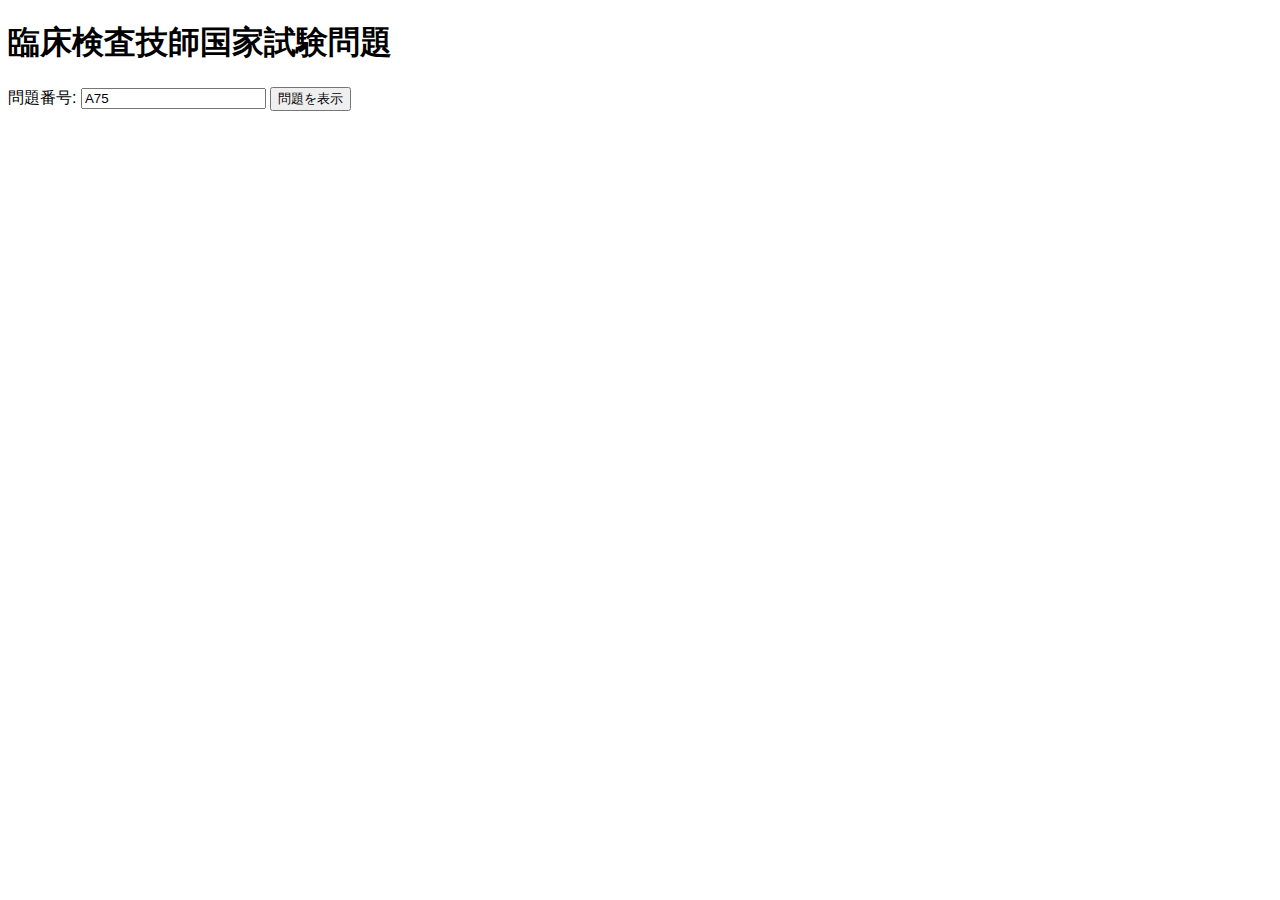
==== index.html @ 92bdac41 "Uploaded" ====
<!DOCTYPE html>
<html lang="ja">
<head>
  <meta charset="UTF-8">
  <meta name="viewport" content="width=device-width, initial-scale=1.0">
  <title>クイズアプリ</title>
  <link rel="stylesheet" href="styles.css">
</head>
<body>
  <div id="app">
    <h1>臨床検査技師国家試験問題</h1>
    <label for="question-number">問題番号:</label>
    <input type="text" id="question-number">
    <button id="show-question">問題を表示</button>
    <div id="question"></div>
    <ol id="choices"></ol>
    <div id="correct-answer"></div>
  </div>

  <script>
    // JSONファイルを読み込む関数
    async function loadJson(url) {
      const response = await fetch(url);
      const data = await response.json();
      return data;
    }

    // 問題と選択肢を表示する関数
    function displayQuestion(questionData, correctAnswer) {
      const questionElement = document.getElementById("question");
      const choicesElement = document.getElementById("choices");
      const correctAnswerElement = document.getElementById("correct-answer");

      // 問題を表示
      questionElement.textContent = questionData.text;

      // 選択肢を表示
      choicesElement.innerHTML = "";
      questionData.choices.forEach((choice, index) => {
        const li = document.createElement("li");
        li.textContent = `${index + 1}. ${choice}`;
        choicesElement.appendChild(li);
      });

      // 正答を表示
      correctAnswerElement.textContent = `正答: ${correctAnswer}`;
    }

    // 問題を表示するボタンがクリックされたときの処理
    async function onShowQuestionButtonClick() {
      const questionNumber = document.getElementById("question-number").value;
      const questionSet = questionNumber[0].toUpperCase();
      const questionIndex = parseInt(questionNumber.slice(1)) - 1;

      const questions = questionSet === "A" ? await loadJson("./068/questions_068_01.json") : await loadJson("./068/questions_068_02.json");
      const answers = await loadJson("./068/ans_068.json");

      const questionData = questions[questionIndex];
      const correctAnswer = questionData.choices[answers[questionSet][questionNumber] - 1];

      displayQuestion(questionData, correctAnswer);
    }

    const showQuestionButton = document.getElementById("show-question");
    showQuestionButton.addEventListener("click", onShowQuestionButtonClick);

    // ページが読み込まれたときにランダムな問題を表示する関数
    async function displayRandomQuestion() {
      const questionSet = Math.random() < 0.5 ? "A" : "B";
      const questionIndex = Math.floor(Math.random() * 100);
      const questionNumber = questionSet + (questionIndex + 1).toString().padStart(2, "0");

      document.getElementById("question-number").value = questionNumber;
      onShowQuestionButtonClick();
}

// ページが読み込まれたときに displayRandomQuestion 関数を実行
window.addEventListener("load", displayRandomQuestion);
</script>
</body>
</html>
---- styles.css ----
body {
  font-family: Arial, sans-serif;
}

.question {
  margin-bottom: 1em;
}

.choice {
  cursor: pointer;
  padding: 0.5em;
  border: 1px solid #ccc;
  margin-bottom: 0.5em;
  border-radius: 5px;
  transition: background-color 0.3s;
}

.choice:hover {
  background-color: #f2f2f2;
}

.choice.selected {
  background-color: #cce5ff;
}
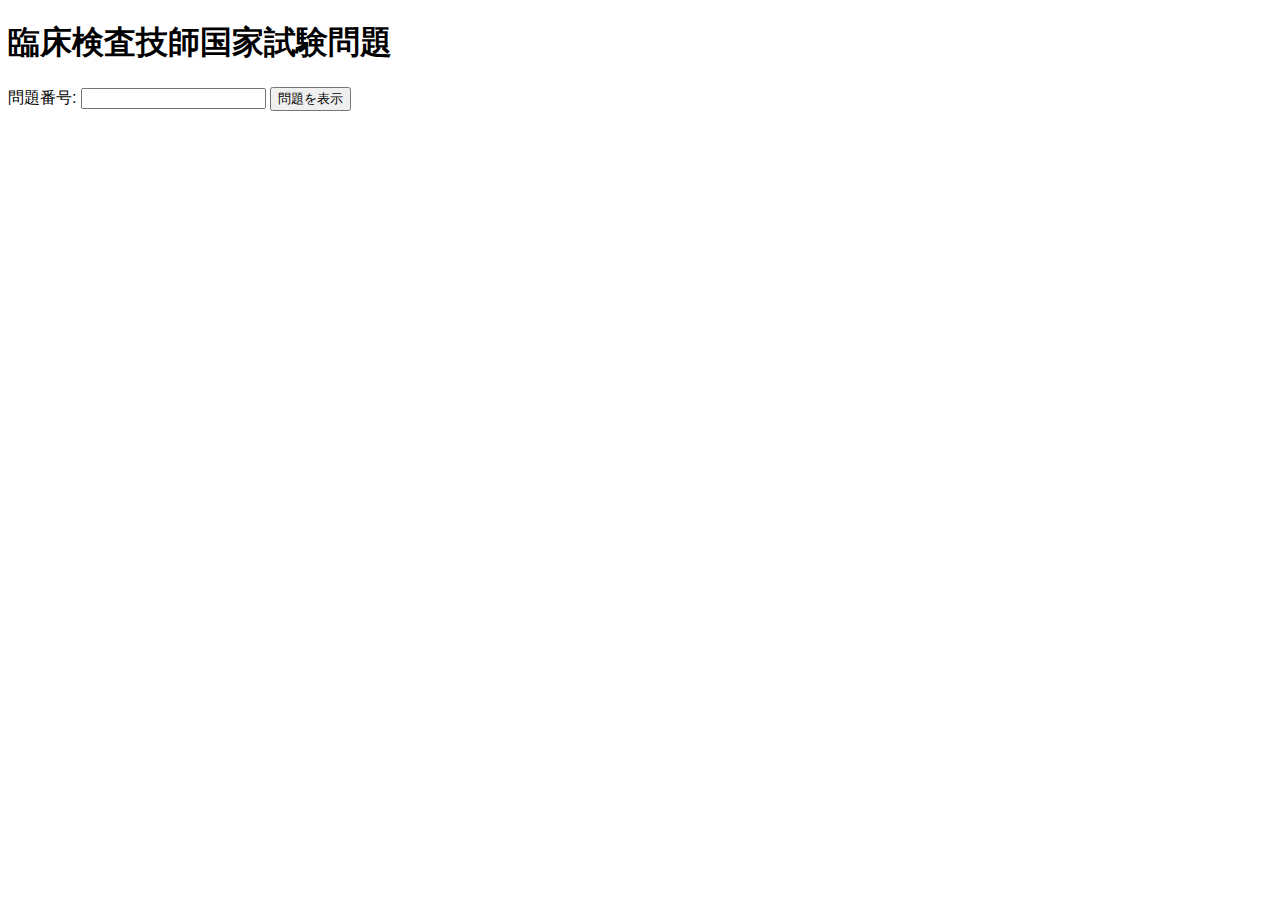
==== commit 2eb301a4: "Uploaded" ====
--- a/index.html
+++ b/index.html
@@ -47,19 +47,17 @@
     }
 
     // 問題を表示するボタンがクリックされたときの処理
-    async function onShowQuestionButtonClick() {
-      const questionNumber = document.getElementById("question-number").value;
-      const questionSet = questionNumber[0].toUpperCase();
-      const questionIndex = parseInt(questionNumber.slice(1)) - 1;
+    async function displayRandomQuestion() {
+  const questionSet = Math.random() < 0.5 ? "A" : "B";
+  const questionIndex = Math.floor(Math.random() * 100);
+  const questionNumber = questionSet + (questionIndex + 1).toString().padStart(3, "0");
 
-      const questions = questionSet === "A" ? await loadJson("./068/questions_068_01.json") : await loadJson("./068/questions_068_02.json");
-      const answers = await loadJson("./068/ans_068.json");
+  // question-number 要素の value にランダムに選択された問題番号を設定
+  document.getElementById("question-number").value = questionNumber;
 
-      const questionData = questions[questionIndex];
-      const correctAnswer = questionData.choices[answers[questionSet][questionNumber] - 1];
+  onShowQuestionButtonClick();
+}
 
-      displayQuestion(questionData, correctAnswer);
-    }
 
     const showQuestionButton = document.getElementById("show-question");
     showQuestionButton.addEventListener("click", onShowQuestionButtonClick);
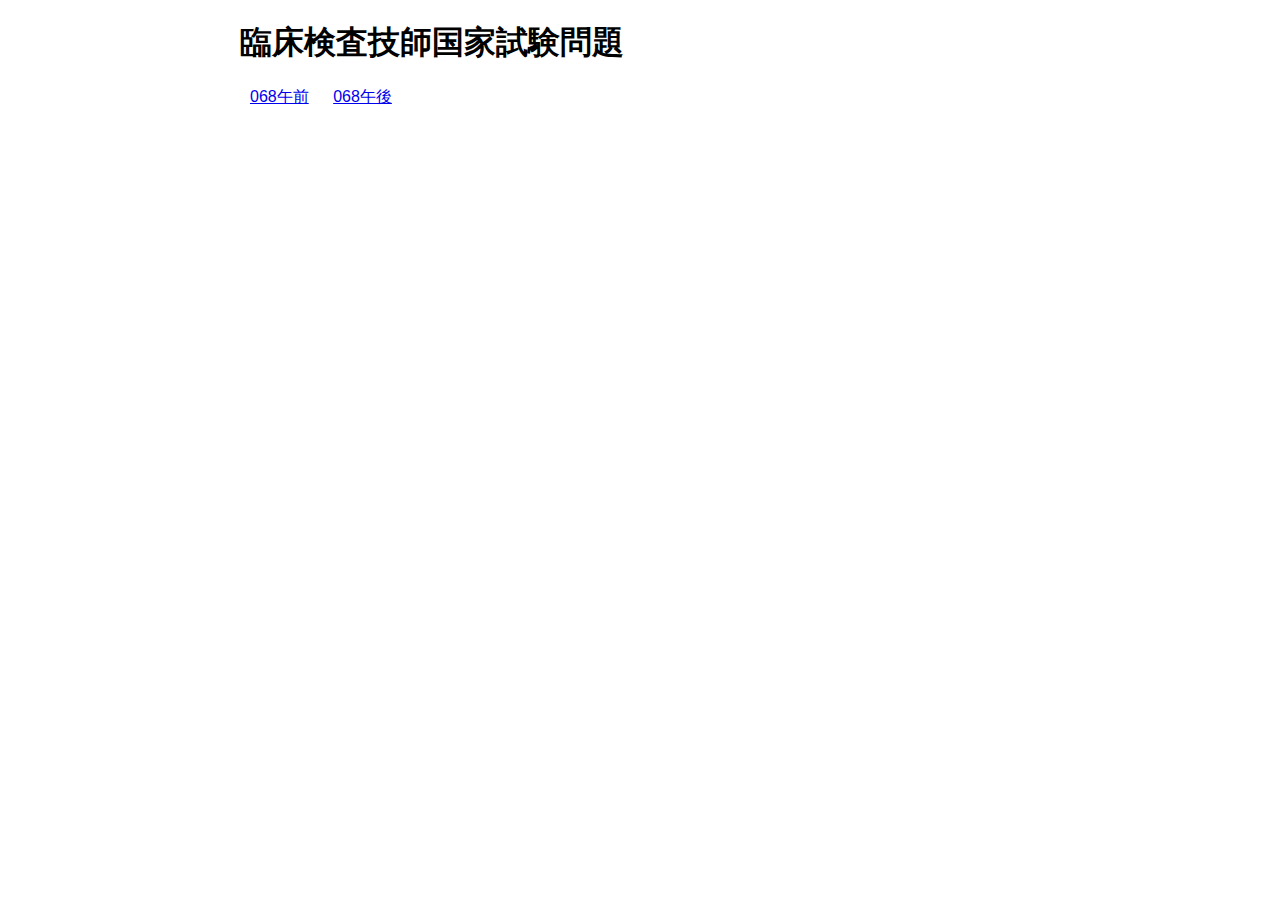
==== commit df62ae24: "Uploaded" ====
--- a/index.html
+++ b/index.html
@@ -9,71 +9,12 @@
 <body>
   <div id="app">
     <h1>臨床検査技師国家試験問題</h1>
-    <label for="question-number">問題番号:</label>
-    <input type="text" id="question-number">
-    <button id="show-question">問題を表示</button>
+    <a href="#" id="link-am">068午前</a>
+    <a href="#" id="link-pm">068午後</a>
     <div id="question"></div>
     <ol id="choices"></ol>
-    <div id="correct-answer"></div>
   </div>
-
-  <script>
-    // JSONファイルを読み込む関数
-    async function loadJson(url) {
-      const response = await fetch(url);
-      const data = await response.json();
-      return data;
-    }
-
-    // 問題と選択肢を表示する関数
-    function displayQuestion(questionData, correctAnswer) {
-      const questionElement = document.getElementById("question");
-      const choicesElement = document.getElementById("choices");
-      const correctAnswerElement = document.getElementById("correct-answer");
-
-      // 問題を表示
-      questionElement.textContent = questionData.text;
-
-      // 選択肢を表示
-      choicesElement.innerHTML = "";
-      questionData.choices.forEach((choice, index) => {
-        const li = document.createElement("li");
-        li.textContent = `${index + 1}. ${choice}`;
-        choicesElement.appendChild(li);
-      });
-
-      // 正答を表示
-      correctAnswerElement.textContent = `正答: ${correctAnswer}`;
-    }
-
-    // 問題を表示するボタンがクリックされたときの処理
-    async function displayRandomQuestion() {
-  const questionSet = Math.random() < 0.5 ? "A" : "B";
-  const questionIndex = Math.floor(Math.random() * 100);
-  const questionNumber = questionSet + (questionIndex + 1).toString().padStart(3, "0");
-
-  // question-number 要素の value にランダムに選択された問題番号を設定
-  document.getElementById("question-number").value = questionNumber;
-
-  onShowQuestionButtonClick();
-}
-
-
-    const showQuestionButton = document.getElementById("show-question");
-    showQuestionButton.addEventListener("click", onShowQuestionButtonClick);
-
-    // ページが読み込まれたときにランダムな問題を表示する関数
-    async function displayRandomQuestion() {
-      const questionSet = Math.random() < 0.5 ? "A" : "B";
-      const questionIndex = Math.floor(Math.random() * 100);
-      const questionNumber = questionSet + (questionIndex + 1).toString().padStart(2, "0");
-
-      document.getElementById("question-number").value = questionNumber;
-      onShowQuestionButtonClick();
-}
-
-// ページが読み込まれたときに displayRandomQuestion 関数を実行
-window.addEventListener("load", displayRandomQuestion);
-</script>
+  <script src="main.js"></script>
+  <div id="correct-answer"></div>
 </body>
 </html>
--- a/styles.css
+++ b/styles.css
@@ -2,23 +2,11 @@
   font-family: Arial, sans-serif;
 }
 
-.question {
-  margin-bottom: 1em;
+#app {
+  max-width: 800px;
+  margin: 0 auto;
 }
 
-.choice {
-  cursor: pointer;
-  padding: 0.5em;
-  border: 1px solid #ccc;
-  margin-bottom: 0.5em;
-  border-radius: 5px;
-  transition: background-color 0.3s;
+a {
+  margin: 0 10px;
 }
-
-.choice:hover {
-  background-color: #f2f2f2;
-}
-
-.choice.selected {
-  background-color: #cce5ff;
-}
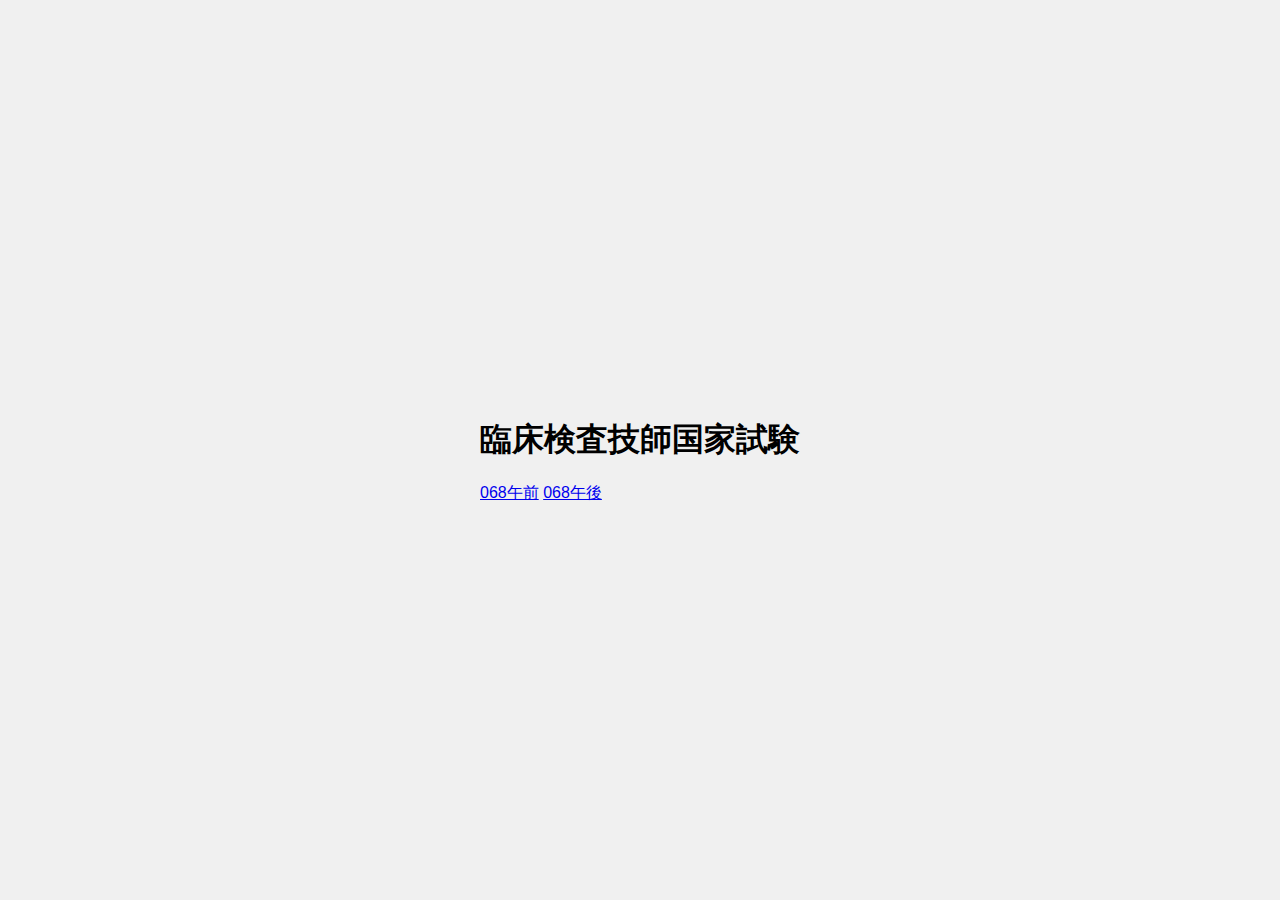
==== commit 5e37bbc5: "Uploaded" ====
--- a/index.html
+++ b/index.html
@@ -1,20 +1,24 @@
 <!DOCTYPE html>
 <html lang="ja">
 <head>
-  <meta charset="UTF-8">
-  <meta name="viewport" content="width=device-width, initial-scale=1.0">
-  <title>クイズアプリ</title>
-  <link rel="stylesheet" href="styles.css">
+    <meta charset="UTF-8">
+    <meta name="viewport" content="width=device-width, initial-scale=1.0">
+    <title>臨床検査技師国家試験</title>
+    <link rel="stylesheet" href="style.css">
 </head>
 <body>
-  <div id="app">
-    <h1>臨床検査技師国家試験問題</h1>
-    <a href="#" id="link-am">068午前</a>
-    <a href="#" id="link-pm">068午後</a>
-    <div id="question"></div>
-    <ol id="choices"></ol>
-  </div>
-  <script src="main.js"></script>
-  <div id="correct-answer"></div>
+    <div class="container">
+        <h1>臨床検査技師国家試験</h1>
+        <a href="#" id="am-link" data-set="question_068_01">068午前</a>
+        <a href="#" id="pm-link" data-set="question_068_02">068午後</a>
+
+        <div class="question-section">
+            <h2 id="question-text"></h2>
+            <ul id="choices-list">
+            </ul>
+            <div class="result" id="result"></div>
+        </div>
+    </div>
+    <script src="main.js"></script>
 </body>
 </html>
--- a/style.css
+++ b/style.css
@@ -0,0 +1,36 @@
+body {
+    font-family: Arial, sans-serif;
+    display: flex;
+    justify-content: center;
+    align-items: center;
+    height: 100vh;
+    margin: 0;
+    background-color: #f0f0f0;
+}
+
+.quiz-container {
+    background-color: #fff;
+    padding: 2rem;
+    border-radius: 10px;
+    box-shadow: 0 0 10px rgba(0, 0, 0, 0.1);
+    text-align: center;
+}
+
+button {
+    margin-top: 1rem;
+    padding: 0.5rem 1rem;
+    font-size: 1rem;
+    border: none;
+    border-radius: 5px;
+    cursor: pointer;
+    background-color: #0077cc;
+    color: #fff;
+}
+
+button:disabled {
+    background-color: #ccc;
+}
+
+.hidden {
+    display: none;
+}
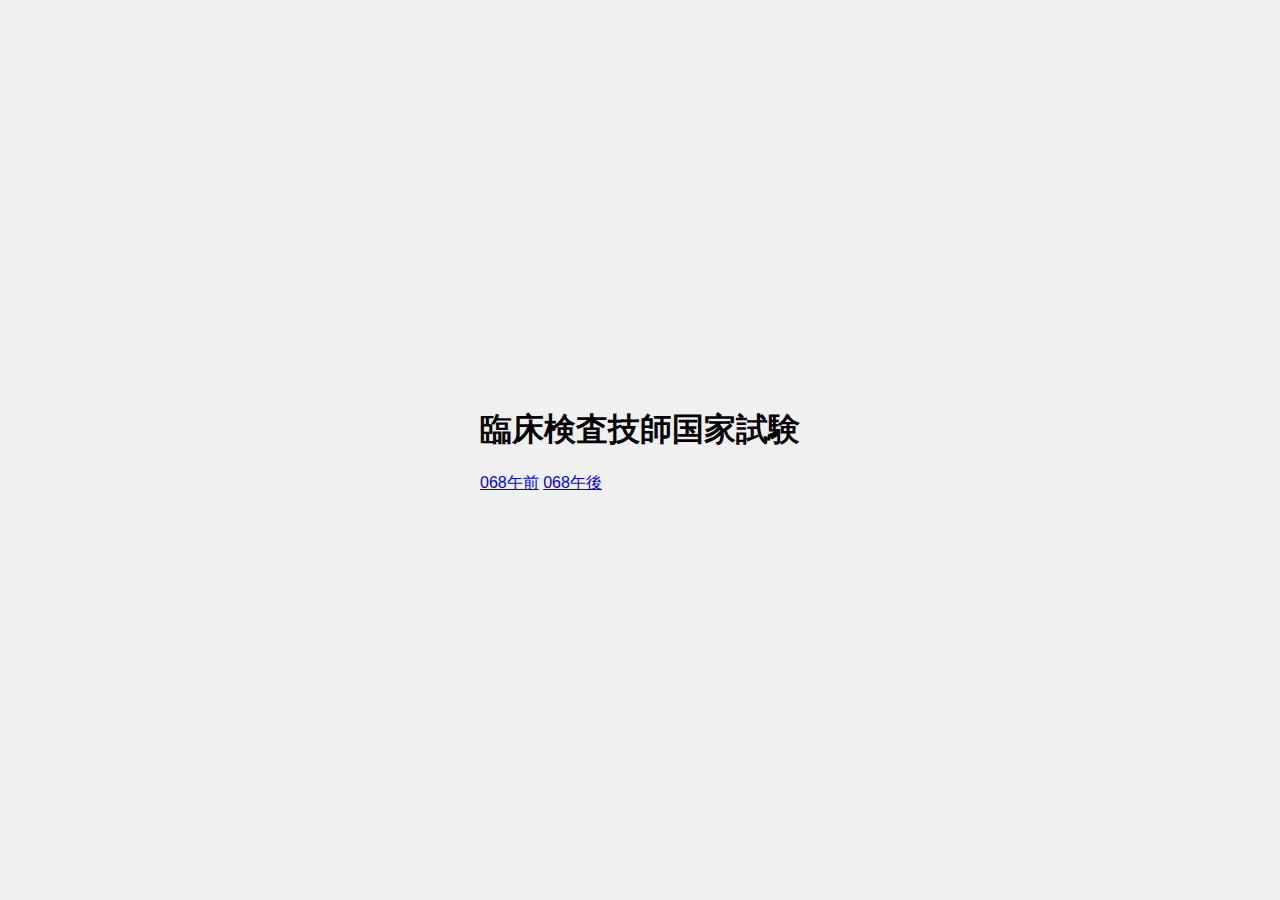
==== commit 51de3bfc: "Uploaded" ====
--- a/index.html
+++ b/index.html
@@ -1,24 +1,22 @@
 <!DOCTYPE html>
 <html lang="ja">
 <head>
-    <meta charset="UTF-8">
-    <meta name="viewport" content="width=device-width, initial-scale=1.0">
-    <title>臨床検査技師国家試験</title>
-    <link rel="stylesheet" href="style.css">
+  <meta charset="UTF-8">
+  <meta name="viewport" content="width=device-width, initial-scale=1.0">
+  <title>臨床検査技師国家試験</title>
+  <link rel="stylesheet" href="style.css">
+  <script type="module" src="main.js"></script>
 </head>
 <body>
-    <div class="container">
-        <h1>臨床検査技師国家試験</h1>
-        <a href="#" id="am-link" data-set="question_068_01">068午前</a>
-        <a href="#" id="pm-link" data-set="question_068_02">068午後</a>
-
-        <div class="question-section">
-            <h2 id="question-text"></h2>
-            <ul id="choices-list">
-            </ul>
-            <div class="result" id="result"></div>
-        </div>
+  <div class="container">
+    <h1>臨床検査技師国家試験</h1>
+    <a href="#" id="am-link" data-set="question_068_01">068午前</a>
+    <a href="#" id="pm-link" data-set="question_068_02">068午後</a>
+    <div class="question-section">
+      <h2 id="question-text"></h2>
+      <ul id="choices-list"></ul>
+      <div class="result" id="result"></div>
     </div>
-    <script src="main.js"></script>
+  </div>
 </body>
 </html>
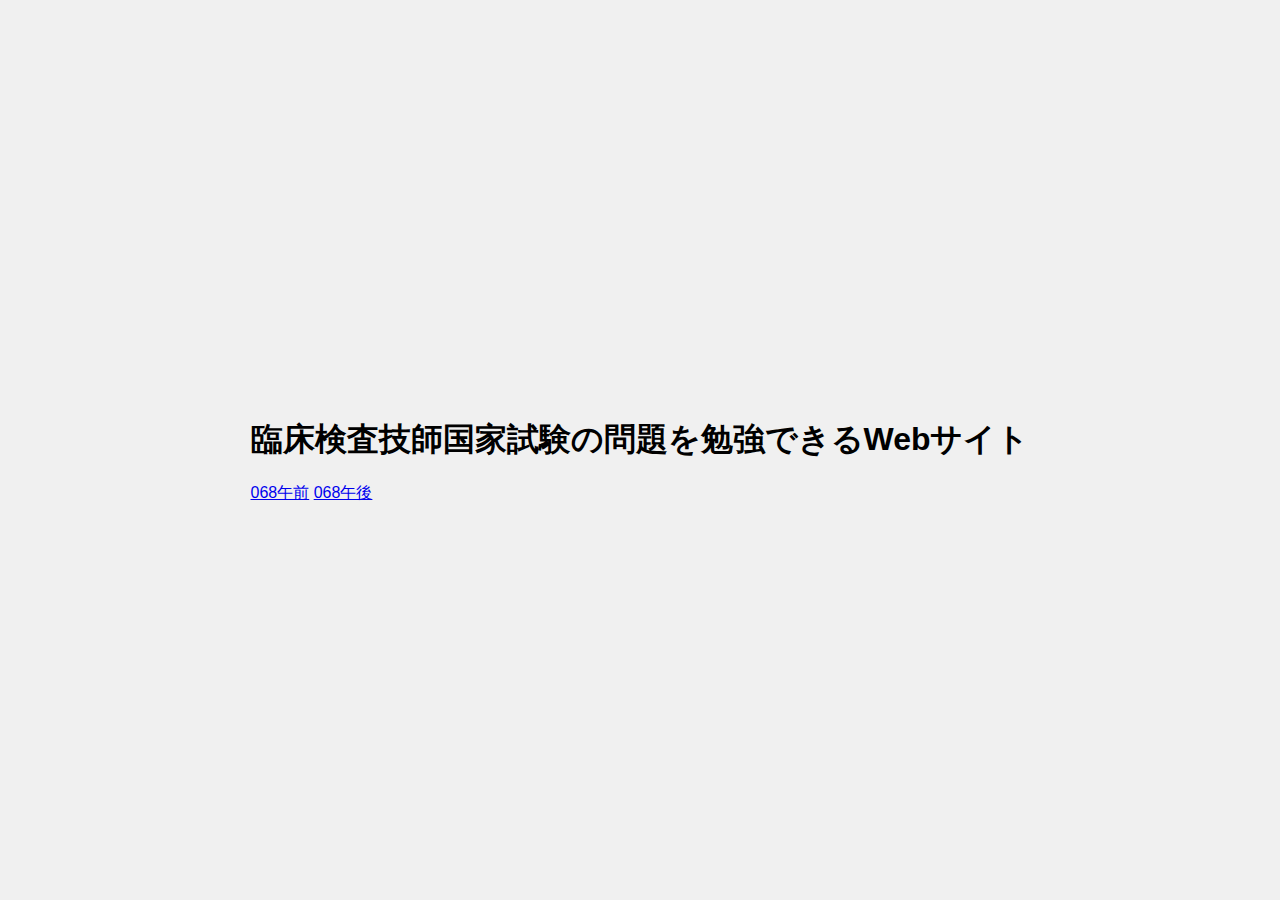
==== commit 2d9025ac: "Uploaded" ====
--- a/index.html
+++ b/index.html
@@ -3,20 +3,21 @@
 <head>
   <meta charset="UTF-8">
   <meta name="viewport" content="width=device-width, initial-scale=1.0">
-  <title>臨床検査技師国家試験</title>
+  <title>臨床検査技師国家試験の問題を勉強できるWebサイト</title>
   <link rel="stylesheet" href="style.css">
-  <script type="module" src="main.js"></script>
 </head>
 <body>
-  <div class="container">
-    <h1>臨床検査技師国家試験</h1>
-    <a href="#" id="am-link" data-set="question_068_01">068午前</a>
-    <a href="#" id="pm-link" data-set="question_068_02">068午後</a>
-    <div class="question-section">
-      <h2 id="question-text"></h2>
-      <ul id="choices-list"></ul>
-      <div class="result" id="result"></div>
+  <div id="container">
+    <h1>臨床検査技師国家試験の問題を勉強できるWebサイト</h1>
+    <div id="choices">
+      <a href="#A" onclick="prefix='A'; loadQuestion();">068午前</a>
+      <a href="#B" onclick="prefix='B'; loadQuestion();">068午後</a>
+    </div>
+    <div id="quiz">
+      <div id="question-text"></div>
+      <div id="choices"></div>
     </div>
   </div>
+  <script src="main.js"></script>
 </body>
 </html>
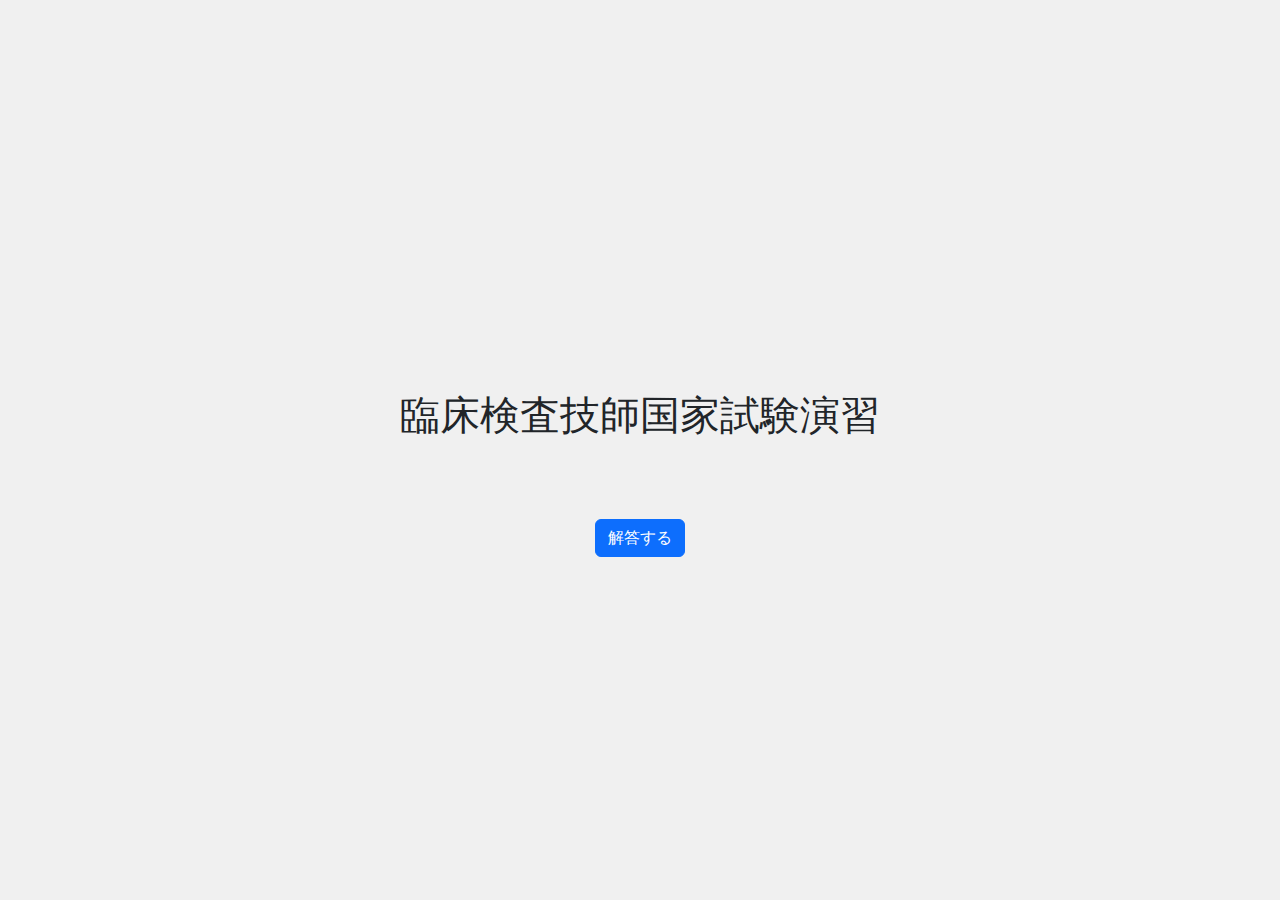
==== commit 5a076d14: "Uploaded" ====
--- a/index.html
+++ b/index.html
@@ -1,23 +1,24 @@
 <!DOCTYPE html>
-<html lang="ja">
+<html lang="en">
 <head>
-  <meta charset="UTF-8">
-  <meta name="viewport" content="width=device-width, initial-scale=1.0">
-  <title>臨床検査技師国家試験の問題を勉強できるWebサイト</title>
-  <link rel="stylesheet" href="style.css">
+    <meta charset="UTF-8">
+    <meta name="viewport" content="width=device-width, initial-scale=1.0">
+    <link href="https://cdn.jsdelivr.net/npm/bootstrap@5.4.0-alpha1/dist/css/bootstrap.min.css" rel="stylesheet">
+    <link rel="stylesheet" href="style.css">
+    <title>臨床検査技師国家試験演習</title>
 </head>
 <body>
-  <div id="container">
-    <h1>臨床検査技師国家試験の問題を勉強できるWebサイト</h1>
-    <div id="choices">
-      <a href="#A" onclick="prefix='A'; loadQuestion();">068午前</a>
-      <a href="#B" onclick="prefix='B'; loadQuestion();">068午後</a>
+    <div class="container mt-5">
+        <h1 class="text-center mb-5">臨床検査技師国家試験演習</h1>
+        <div id="question-container">
+            <p id="question-text"></p>
+            <div id="choices" class="d-flex flex-wrap justify-content-center gap-3 mb-3"></div>
+            <div class="text-center">
+                <button id="submit-answer" class="btn btn-primary">解答する</button>
+            </div>
+        </div>
     </div>
-    <div id="quiz">
-      <div id="question-text"></div>
-      <div id="choices"></div>
-    </div>
-  </div>
-  <script src="main.js"></script>
+    <script src="https://code.jquery.com/jquery-3.6.0.min.js"></script>
+    <script src="main.js"></script>
 </body>
 </html>
